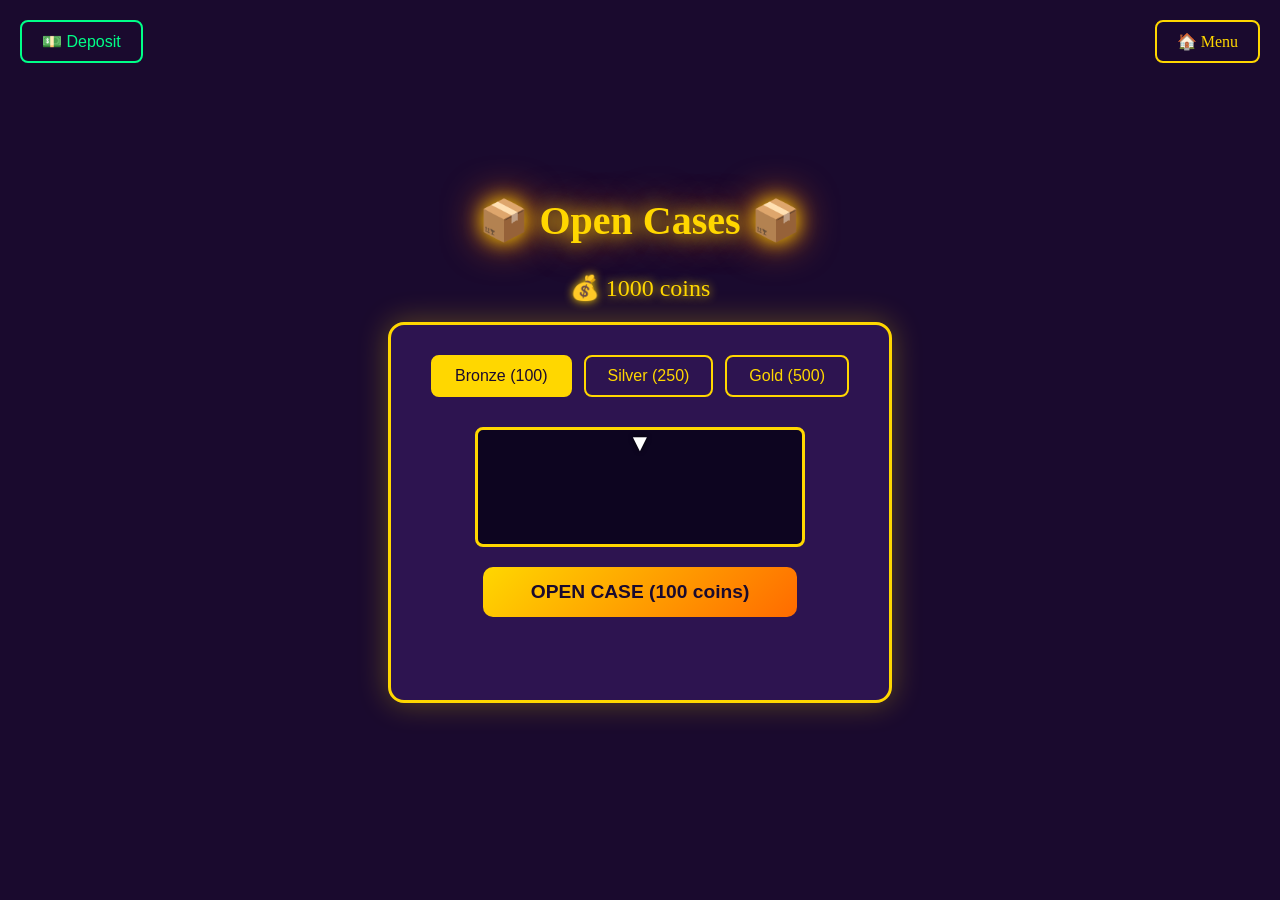
==== cases/cases.html @ 4122c58e "cs caseky" ====
<!DOCTYPE html>
<html lang="en">
<head>
  <meta charset="UTF-8">
  <meta name="viewport" content="width=device-width, initial-scale=1.0">
  <title>Cases – Gamba</title>
  <link rel="stylesheet" href="../style.css">
</head>
<body>

  <button class="deposit-btn" onclick="openDeposit()">💵 Deposit</button>
  <a href="../index.html" class="back-btn">🏠 Menu</a>

  <!-- Deposit Modal -->
  <div id="deposit-modal" class="modal-overlay" style="display:none;">
    <div class="modal">
      <h2>💰 Deposit Coins</h2>
      <p>Enter amount (min 100 – max 5000)</p>
      <input type="number" id="deposit-input" min="100" max="5000" placeholder="e.g. 500">
      <div id="deposit-error" class="modal-error"></div>
      <div class="modal-buttons">
        <button onclick="confirmDeposit()">Confirm</button>
        <button class="cancel" onclick="closeDeposit()">Cancel</button>
      </div>
    </div>
  </div>

  <h1>📦 Open Cases 📦</h1>

  <div class="coins">💰 <span id="coins">0</span> coins</div>

  <div class="game-card">

    <!-- Case selector -->
    <div class="case-select">
      <button class="active" onclick="selectCase(0)">Bronze (100)</button>
      <button onclick="selectCase(1)">Silver (250)</button>
      <button onclick="selectCase(2)">Gold (500)</button>
    </div>

    <!-- Scrolling strip -->
    <div class="case-viewport">
      <div class="case-pointer">▼</div>
      <div class="case-strip" id="case-strip"></div>
    </div>

    <button id="open-btn" class="action-btn" onclick="openCase()">OPEN CASE</button>
    <div id="case-result"></div>
  </div>

  <script src="../shared.js"></script>
  <script src="cases.js"></script>
</body>
</html>
---- style.css ----
* {
  margin: 0;
  padding: 0;
  box-sizing: border-box;
}

body {
  font-family: 'Georgia', serif;
  background: #1a0a2e;
  color: #ffd700;
  min-height: 100vh;
  display: flex;
  flex-direction: column;
  align-items: center;
  justify-content: center;
  position: relative;
}

h1 {
  font-size: 2.5rem;
  text-shadow: 0 0 20px #ffd700, 0 0 40px #ff6b00;
  margin-bottom: 30px;
  text-align: center;
}

/* ---- TOP BUTTONS ---- */
.deposit-btn {
  position: absolute;
  top: 20px;
  left: 20px;
  padding: 10px 20px;
  font-size: 1rem;
  border: 2px solid #00ff88;
  background: transparent;
  color: #00ff88;
  cursor: pointer;
  border-radius: 8px;
  transition: background 0.2s, color 0.2s;
  text-decoration: none;
}

.deposit-btn:hover {
  background: #00ff88;
  color: #1a0a2e;
}

.back-btn {
  position: absolute;
  top: 20px;
  right: 20px;
  padding: 10px 20px;
  font-size: 1rem;
  border: 2px solid #ffd700;
  background: transparent;
  color: #ffd700;
  cursor: pointer;
  border-radius: 8px;
  text-decoration: none;
  transition: background 0.2s, color 0.2s;
}

.back-btn:hover {
  background: #ffd700;
  color: #1a0a2e;
}

/* ---- MODAL ---- */
.modal-overlay {
  position: fixed;
  inset: 0;
  background: rgba(0, 0, 0, 0.7);
  display: flex;
  align-items: center;
  justify-content: center;
  z-index: 100;
}

.modal {
  background: #2d1450;
  border: 2px solid #00ff88;
  border-radius: 14px;
  padding: 30px 36px;
  text-align: center;
  color: #ffd700;
  min-width: 280px;
}

.modal h2 {
  font-size: 1.4rem;
  margin-bottom: 8px;
}

.modal p {
  font-size: 0.95rem;
  color: #aaa;
  margin-bottom: 16px;
}

.modal input {
  width: 100%;
  padding: 10px;
  font-size: 1.1rem;
  border: 2px solid #ffd700;
  border-radius: 8px;
  background: #0d0520;
  color: #ffd700;
  text-align: center;
  outline: none;
}

.modal-error {
  color: #ff4444;
  font-size: 0.9rem;
  min-height: 1.2em;
  margin-top: 8px;
}

.modal-buttons {
  display: flex;
  gap: 10px;
  margin-top: 16px;
  justify-content: center;
}

.modal-buttons button {
  padding: 10px 24px;
  font-size: 1rem;
  border: none;
  border-radius: 8px;
  background: #00ff88;
  color: #1a0a2e;
  cursor: pointer;
  font-weight: bold;
  transition: opacity 0.2s;
}

.modal-buttons button:hover { opacity: 0.85; }

.modal-buttons button.cancel {
  background: #444;
  color: #ccc;
}

/* ---- COINS ---- */
.coins {
  font-size: 1.5rem;
  margin-bottom: 20px;
  text-shadow: 0 0 10px #ffd700;
}

/* ---- WIN / LOSE ---- */
.win {
  color: #00ff88;
  text-shadow: 0 0 10px #00ff88;
}

.lose { color: #ff4444; }

/* ---- GAME CARD ---- */
.game-card {
  background: #2d1450;
  border: 3px solid #ffd700;
  border-radius: 16px;
  padding: 30px 40px;
  text-align: center;
  box-shadow: 0 0 30px rgba(255, 215, 0, 0.3);
}

/* ---- ACTION BUTTON ---- */
.action-btn {
  padding: 14px 48px;
  font-size: 1.2rem;
  font-weight: bold;
  border: none;
  border-radius: 10px;
  background: linear-gradient(135deg, #ffd700, #ff6b00);
  color: #1a0a2e;
  cursor: pointer;
  transition: transform 0.15s, box-shadow 0.15s;
}

.action-btn:hover {
  transform: scale(1.05);
  box-shadow: 0 0 20px rgba(255, 215, 0, 0.6);
}

.action-btn:disabled {
  opacity: 0.5;
  cursor: not-allowed;
  transform: none;
}

/* ---- BET INPUT ROW ---- */
.bet-row {
  display: flex;
  gap: 10px;
  justify-content: center;
  align-items: center;
  margin-bottom: 20px;
}

.bet-row input {
  width: 110px;
  padding: 8px;
  font-size: 1rem;
  border: 2px solid #ffd700;
  border-radius: 8px;
  background: #0d0520;
  color: #ffd700;
  text-align: center;
  outline: none;
}

.bet-row label {
  font-size: 1rem;
  color: #ffd700;
}

/* ---- MAIN PAGE ---- */
.games-grid {
  display: flex;
  gap: 24px;
  flex-wrap: wrap;
  justify-content: center;
}

.game-link {
  background: #2d1450;
  border: 3px solid #ffd700;
  border-radius: 16px;
  padding: 40px 50px;
  text-align: center;
  text-decoration: none;
  color: #ffd700;
  transition: transform 0.15s, box-shadow 0.15s;
  box-shadow: 0 0 20px rgba(255, 215, 0, 0.2);
  min-width: 180px;
}

.game-link:hover {
  transform: scale(1.06);
  box-shadow: 0 0 35px rgba(255, 215, 0, 0.5);
}

.game-link .icon {
  font-size: 4rem;
  display: block;
  margin-bottom: 12px;
}

.game-link .name {
  font-size: 1.3rem;
  font-weight: bold;
}

/* ---- SLOTS ---- */
.machine-select {
  display: flex;
  gap: 12px;
  margin-bottom: 30px;
}

.machine-select button {
  padding: 10px 22px;
  font-size: 1rem;
  border: 2px solid #ffd700;
  background: transparent;
  color: #ffd700;
  cursor: pointer;
  border-radius: 8px;
  transition: background 0.2s, color 0.2s;
}

.machine-select button:hover,
.machine-select button.active {
  background: #ffd700;
  color: #1a0a2e;
}

.reels {
  display: flex;
  gap: 10px;
  justify-content: center;
  margin-bottom: 24px;
}

.reel {
  width: 80px;
  height: 90px;
  background: #0d0520;
  border: 2px solid #ffd700;
  border-radius: 10px;
  display: flex;
  align-items: center;
  justify-content: center;
  font-size: 3rem;
  overflow: hidden;
}

.reel.spinning { animation: shake 0.1s infinite; }

@keyframes shake {
  0%, 100% { transform: translateY(-2px); }
  50% { transform: translateY(2px); }
}

#result {
  margin-top: 18px;
  font-size: 1.4rem;
  min-height: 1.6em;
}

/* ---- ROULETTE ---- */
.roulette-wheel {
  width: 180px;
  height: 180px;
  border-radius: 50%;
  border: 5px solid #ffd700;
  margin: 0 auto 20px;
  display: flex;
  align-items: center;
  justify-content: center;
  font-size: 3rem;
  box-shadow: 0 0 25px rgba(255, 215, 0, 0.4);
  transition: transform 3s cubic-bezier(0.2, 0.8, 0.3, 1);
  background: conic-gradient(
    #c00 0deg 19.5deg,
    #111 19.5deg 39deg,
    #c00 39deg 58.5deg,
    #111 58.5deg 78deg,
    #c00 78deg 97.5deg,
    #111 97.5deg 117deg,
    #c00 117deg 136.5deg,
    #111 136.5deg 156deg,
    #c00 156deg 175.5deg,
    #00aa00 175.5deg 185.1deg,
    #c00 185.1deg 204.6deg,
    #111 204.6deg 224.1deg,
    #c00 224.1deg 243.6deg,
    #111 243.6deg 263.1deg,
    #c00 263.1deg 282.6deg,
    #111 282.6deg 302.1deg,
    #c00 302.1deg 321.6deg,
    #111 321.6deg 341.1deg,
    #c00 341.1deg 360deg
  );
}

.roulette-wheel.spinning {
  animation: spin-wheel 3s cubic-bezier(0.2, 0.8, 0.3, 1) forwards;
}

@keyframes spin-wheel {
  from { transform: rotate(0deg); }
  to   { transform: rotate(1440deg); }
}

.bet-options {
  display: flex;
  gap: 10px;
  justify-content: center;
  margin-bottom: 20px;
  flex-wrap: wrap;
}

.bet-option {
  padding: 10px 20px;
  font-size: 1rem;
  border-radius: 8px;
  border: 2px solid #ffd700;
  background: transparent;
  color: #ffd700;
  cursor: pointer;
  transition: background 0.2s, color 0.2s;
}

.bet-option.red    { border-color: #ff4444; color: #ff4444; }
.bet-option.black  { border-color: #aaa;    color: #aaa; }
.bet-option.green  { border-color: #00ff88; color: #00ff88; }

.bet-option.active,
.bet-option:hover             { background: #ffd700; color: #1a0a2e; border-color: #ffd700; }
.bet-option.red.active,
.bet-option.red:hover         { background: #ff4444; color: #fff;    border-color: #ff4444; }
.bet-option.black.active,
.bet-option.black:hover       { background: #aaa;    color: #1a0a2e; border-color: #aaa; }
.bet-option.green.active,
.bet-option.green:hover       { background: #00ff88; color: #1a0a2e; border-color: #00ff88; }

#roulette-result {
  margin-top: 16px;
  font-size: 1.4rem;
  min-height: 1.6em;
}

/* ---- COINFLIP ---- */
.coin {
  width: 130px;
  height: 130px;
  border-radius: 50%;
  background: linear-gradient(135deg, #ffd700, #ff9900);
  border: 5px solid #ffd700;
  display: flex;
  align-items: center;
  justify-content: center;
  font-size: 3.5rem;
  margin: 0 auto 20px;
  box-shadow: 0 0 25px rgba(255, 215, 0, 0.5);
  transition: transform 0.15s;
  user-select: none;
}

.coin.flipping {
  animation: coin-flip 0.15s infinite linear;
}

@keyframes coin-flip {
  0%   { transform: scaleX(1); }
  50%  { transform: scaleX(0.1); }
  100% { transform: scaleX(1); }
}

.cf-options {
  display: flex;
  gap: 16px;
  justify-content: center;
  margin-bottom: 20px;
}

.cf-option {
  padding: 12px 30px;
  font-size: 1.1rem;
  border-radius: 8px;
  border: 2px solid #ffd700;
  background: transparent;
  color: #ffd700;
  cursor: pointer;
  transition: background 0.2s, color 0.2s;
}

.cf-option:hover,
.cf-option.active {
  background: #ffd700;
  color: #1a0a2e;
}

#cf-result {
  margin-top: 16px;
  font-size: 1.4rem;
  min-height: 1.6em;
}

/* ---- CASES ---- */
.case-select {
  display: flex;
  gap: 12px;
  margin-bottom: 30px;
  justify-content: center;
}

.case-select button {
  padding: 10px 22px;
  font-size: 1rem;
  border: 2px solid #ffd700;
  background: transparent;
  color: #ffd700;
  cursor: pointer;
  border-radius: 8px;
  transition: background 0.2s, color 0.2s;
}

.case-select button:hover,
.case-select button.active {
  background: #ffd700;
  color: #1a0a2e;
}

.case-viewport {
  width: 330px; /* 3 items of 100px + 10px gap */
  height: 120px;
  margin: 0 auto 20px;
  background: #0d0520;
  border: 3px solid #ffd700;
  border-radius: 8px;
  position: relative;
  overflow: hidden;
}

.case-pointer {
  position: absolute;
  top: 0;
  left: 50%;
  transform: translateX(-50%);
  color: #fff;
  font-size: 24px;
  z-index: 10;
  text-shadow: 0 0 5px #000;
}

.case-strip {
  display: flex;
  height: 100%;
  align-items: center;
  gap: 10px;
  padding: 0 10px;
}

.case-item {
  min-width: 100px;
  height: 100px;
  background: #1a0a2e;
  border: 2px solid #fff;
  border-radius: 8px;
  display: flex;
  flex-direction: column;
  align-items: center;
  justify-content: center;
  font-size: 1.2rem;
  font-weight: bold;
}

#case-result {
  margin-top: 18px;
  font-size: 1.4rem;
  min-height: 1.6em;
}
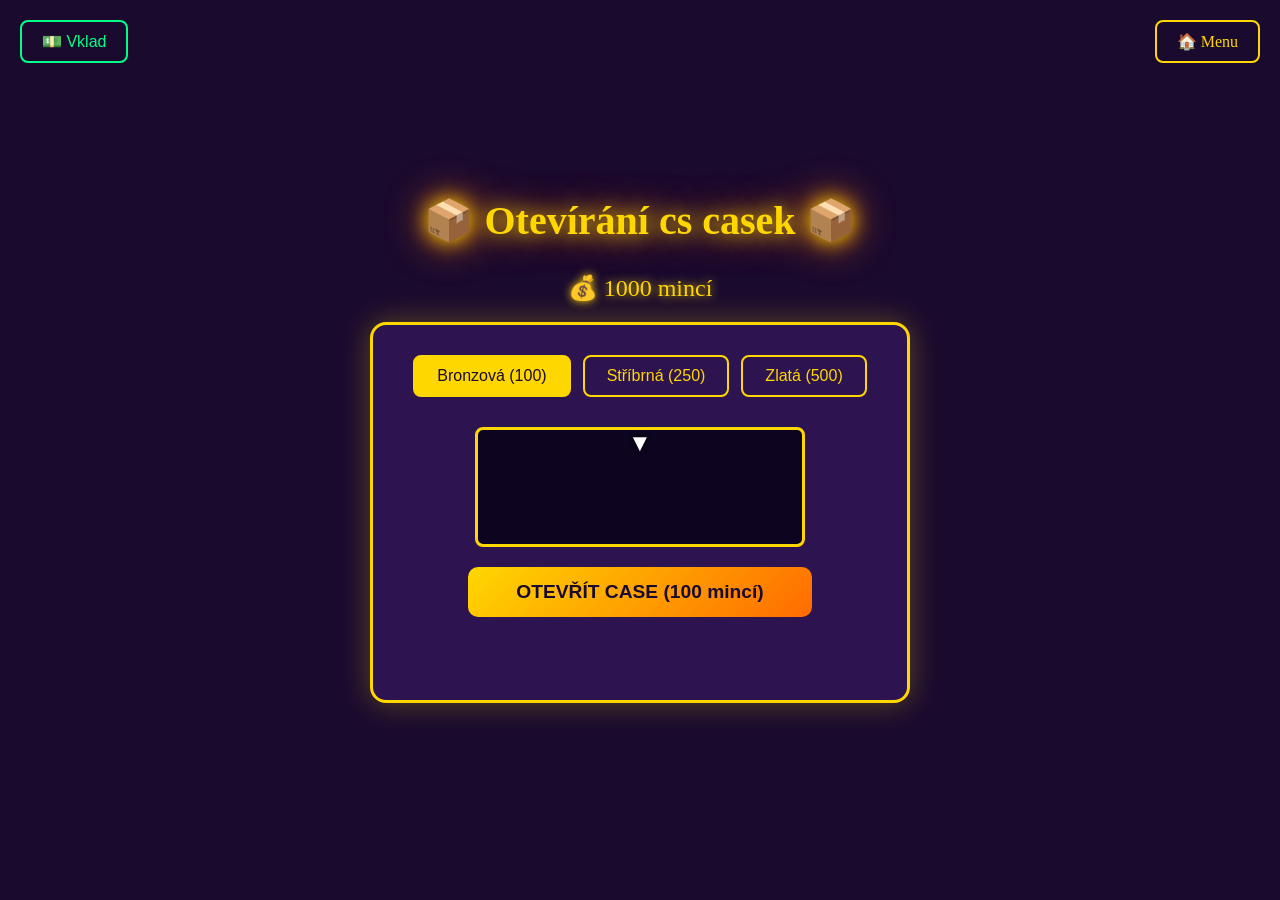
==== commit 0b756421: "feat: Localize application to Czech language - Changed HTML language attribute from English to Czech" ====
--- a/cases/cases.html
+++ b/cases/cases.html
@@ -1,50 +1,46 @@
 <!DOCTYPE html>
-<html lang="en">
+<html lang="cs">
 <head>
   <meta charset="UTF-8">
   <meta name="viewport" content="width=device-width, initial-scale=1.0">
-  <title>Cases – Gamba</title>
+  <title>cs caseky – Gamba</title>
   <link rel="stylesheet" href="../style.css">
 </head>
 <body>
 
-  <button class="deposit-btn" onclick="openDeposit()">💵 Deposit</button>
+  <button class="deposit-btn" onclick="openDeposit()">💵 Vklad</button>
   <a href="../index.html" class="back-btn">🏠 Menu</a>
 
-  <!-- Deposit Modal -->
   <div id="deposit-modal" class="modal-overlay" style="display:none;">
     <div class="modal">
-      <h2>💰 Deposit Coins</h2>
-      <p>Enter amount (min 100 – max 5000)</p>
-      <input type="number" id="deposit-input" min="100" max="5000" placeholder="e.g. 500">
+      <h2>💰 Vklad mincí</h2>
+      <p>Zadejte částku (min 100 – max 5000)</p>
+      <input type="number" id="deposit-input" min="100" max="5000" placeholder="např. 500">
       <div id="deposit-error" class="modal-error"></div>
       <div class="modal-buttons">
-        <button onclick="confirmDeposit()">Confirm</button>
-        <button class="cancel" onclick="closeDeposit()">Cancel</button>
+        <button onclick="confirmDeposit()">Potvrdit</button>
+        <button class="cancel" onclick="closeDeposit()">Zrušit</button>
       </div>
     </div>
   </div>
 
-  <h1>📦 Open Cases 📦</h1>
+  <h1>📦 Otevírání cs casek 📦</h1>
 
-  <div class="coins">💰 <span id="coins">0</span> coins</div>
+  <div class="coins">💰 <span id="coins">0</span> mincí</div>
 
   <div class="game-card">
-
-    <!-- Case selector -->
     <div class="case-select">
-      <button class="active" onclick="selectCase(0)">Bronze (100)</button>
-      <button onclick="selectCase(1)">Silver (250)</button>
-      <button onclick="selectCase(2)">Gold (500)</button>
+      <button class="active" onclick="selectCase(0)">Bronzová (100)</button>
+      <button onclick="selectCase(1)">Stříbrná (250)</button>
+      <button onclick="selectCase(2)">Zlatá (500)</button>
     </div>
 
-    <!-- Scrolling strip -->
     <div class="case-viewport">
       <div class="case-pointer">▼</div>
       <div class="case-strip" id="case-strip"></div>
     </div>
 
-    <button id="open-btn" class="action-btn" onclick="openCase()">OPEN CASE</button>
+    <button id="open-btn" class="action-btn" onclick="openCase()">OTEVŘÍT CASE</button>
     <div id="case-result"></div>
   </div>
 
--- a/style.css
+++ b/style.css
@@ -6,8 +6,8 @@
 
 body {
   font-family: 'Georgia', serif;
-  background: #1a0a2e;
-  color: #ffd700;
+  background: rgb(26, 10, 46);
+  color: gold;
   min-height: 100vh;
   display: flex;
   flex-direction: column;
@@ -18,21 +18,20 @@
 
 h1 {
   font-size: 2.5rem;
-  text-shadow: 0 0 20px #ffd700, 0 0 40px #ff6b00;
+  text-shadow: 0 0 20px gold, 0 0 40px rgb(255, 107, 0);
   margin-bottom: 30px;
   text-align: center;
 }
 
-/* ---- TOP BUTTONS ---- */
 .deposit-btn {
   position: absolute;
   top: 20px;
   left: 20px;
   padding: 10px 20px;
   font-size: 1rem;
-  border: 2px solid #00ff88;
+  border: 2px solid rgb(0, 255, 136);
   background: transparent;
-  color: #00ff88;
+  color: rgb(0, 255, 136);
   cursor: pointer;
   border-radius: 8px;
   transition: background 0.2s, color 0.2s;
@@ -40,8 +39,8 @@
 }
 
 .deposit-btn:hover {
-  background: #00ff88;
-  color: #1a0a2e;
+  background: rgb(0, 255, 136);
+  color: rgb(26, 10, 46);
 }
 
 .back-btn {
@@ -50,9 +49,9 @@
   right: 20px;
   padding: 10px 20px;
   font-size: 1rem;
-  border: 2px solid #ffd700;
+  border: 2px solid gold;
   background: transparent;
-  color: #ffd700;
+  color: gold;
   cursor: pointer;
   border-radius: 8px;
   text-decoration: none;
@@ -60,11 +59,10 @@
 }
 
 .back-btn:hover {
-  background: #ffd700;
-  color: #1a0a2e;
-}
-
-/* ---- MODAL ---- */
+  background: gold;
+  color: rgb(26, 10, 46);
+}
+
 .modal-overlay {
   position: fixed;
   inset: 0;
@@ -76,12 +74,12 @@
 }
 
 .modal {
-  background: #2d1450;
-  border: 2px solid #00ff88;
+  background: rgb(45, 20, 80);
+  border: 2px solid rgb(0, 255, 136);
   border-radius: 14px;
   padding: 30px 36px;
   text-align: center;
-  color: #ffd700;
+  color: gold;
   min-width: 280px;
 }
 
@@ -92,7 +90,7 @@
 
 .modal p {
   font-size: 0.95rem;
-  color: #aaa;
+  color: gray;
   margin-bottom: 16px;
 }
 
@@ -100,16 +98,16 @@
   width: 100%;
   padding: 10px;
   font-size: 1.1rem;
-  border: 2px solid #ffd700;
-  border-radius: 8px;
-  background: #0d0520;
-  color: #ffd700;
+  border: 2px solid gold;
+  border-radius: 8px;
+  background: rgb(13, 5, 32);
+  color: gold;
   text-align: center;
   outline: none;
 }
 
 .modal-error {
-  color: #ff4444;
+  color: rgb(255, 68, 68);
   font-size: 0.9rem;
   min-height: 1.2em;
   margin-top: 8px;
@@ -127,8 +125,8 @@
   font-size: 1rem;
   border: none;
   border-radius: 8px;
-  background: #00ff88;
-  color: #1a0a2e;
+  background: rgb(0, 255, 136);
+  color: rgb(26, 10, 46);
   cursor: pointer;
   font-weight: bold;
   transition: opacity 0.2s;
@@ -137,44 +135,40 @@
 .modal-buttons button:hover { opacity: 0.85; }
 
 .modal-buttons button.cancel {
-  background: #444;
-  color: #ccc;
-}
-
-/* ---- COINS ---- */
+  background: rgb(68, 68, 68);
+  color: lightgray;
+}
+
 .coins {
   font-size: 1.5rem;
   margin-bottom: 20px;
-  text-shadow: 0 0 10px #ffd700;
-}
-
-/* ---- WIN / LOSE ---- */
+  text-shadow: 0 0 10px gold;
+}
+
 .win {
-  color: #00ff88;
-  text-shadow: 0 0 10px #00ff88;
-}
-
-.lose { color: #ff4444; }
-
-/* ---- GAME CARD ---- */
+  color: rgb(0, 255, 136);
+  text-shadow: 0 0 10px rgb(0, 255, 136);
+}
+
+.lose { color: rgb(255, 68, 68); }
+
 .game-card {
-  background: #2d1450;
-  border: 3px solid #ffd700;
+  background: rgb(45, 20, 80);
+  border: 3px solid gold;
   border-radius: 16px;
   padding: 30px 40px;
   text-align: center;
   box-shadow: 0 0 30px rgba(255, 215, 0, 0.3);
 }
 
-/* ---- ACTION BUTTON ---- */
 .action-btn {
   padding: 14px 48px;
   font-size: 1.2rem;
   font-weight: bold;
   border: none;
   border-radius: 10px;
-  background: linear-gradient(135deg, #ffd700, #ff6b00);
-  color: #1a0a2e;
+  background: linear-gradient(135deg, gold, rgb(255, 107, 0));
+  color: rgb(26, 10, 46);
   cursor: pointer;
   transition: transform 0.15s, box-shadow 0.15s;
 }
@@ -190,7 +184,6 @@
   transform: none;
 }
 
-/* ---- BET INPUT ROW ---- */
 .bet-row {
   display: flex;
   gap: 10px;
@@ -203,20 +196,19 @@
   width: 110px;
   padding: 8px;
   font-size: 1rem;
-  border: 2px solid #ffd700;
-  border-radius: 8px;
-  background: #0d0520;
-  color: #ffd700;
+  border: 2px solid gold;
+  border-radius: 8px;
+  background: rgb(13, 5, 32);
+  color: gold;
   text-align: center;
   outline: none;
 }
 
 .bet-row label {
   font-size: 1rem;
-  color: #ffd700;
-}
-
-/* ---- MAIN PAGE ---- */
+  color: gold;
+}
+
 .games-grid {
   display: flex;
   gap: 24px;
@@ -225,13 +217,13 @@
 }
 
 .game-link {
-  background: #2d1450;
-  border: 3px solid #ffd700;
+  background: rgb(45, 20, 80);
+  border: 3px solid gold;
   border-radius: 16px;
   padding: 40px 50px;
   text-align: center;
   text-decoration: none;
-  color: #ffd700;
+  color: gold;
   transition: transform 0.15s, box-shadow 0.15s;
   box-shadow: 0 0 20px rgba(255, 215, 0, 0.2);
   min-width: 180px;
@@ -253,7 +245,6 @@
   font-weight: bold;
 }
 
-/* ---- SLOTS ---- */
 .machine-select {
   display: flex;
   gap: 12px;
@@ -263,9 +254,9 @@
 .machine-select button {
   padding: 10px 22px;
   font-size: 1rem;
-  border: 2px solid #ffd700;
+  border: 2px solid gold;
   background: transparent;
-  color: #ffd700;
+  color: gold;
   cursor: pointer;
   border-radius: 8px;
   transition: background 0.2s, color 0.2s;
@@ -273,8 +264,8 @@
 
 .machine-select button:hover,
 .machine-select button.active {
-  background: #ffd700;
-  color: #1a0a2e;
+  background: gold;
+  color: rgb(26, 10, 46);
 }
 
 .reels {
@@ -287,8 +278,8 @@
 .reel {
   width: 80px;
   height: 90px;
-  background: #0d0520;
-  border: 2px solid #ffd700;
+  background: rgb(13, 5, 32);
+  border: 2px solid gold;
   border-radius: 10px;
   display: flex;
   align-items: center;
@@ -310,12 +301,11 @@
   min-height: 1.6em;
 }
 
-/* ---- ROULETTE ---- */
 .roulette-wheel {
   width: 180px;
   height: 180px;
   border-radius: 50%;
-  border: 5px solid #ffd700;
+  border: 5px solid gold;
   margin: 0 auto 20px;
   display: flex;
   align-items: center;
@@ -324,25 +314,25 @@
   box-shadow: 0 0 25px rgba(255, 215, 0, 0.4);
   transition: transform 3s cubic-bezier(0.2, 0.8, 0.3, 1);
   background: conic-gradient(
-    #c00 0deg 19.5deg,
-    #111 19.5deg 39deg,
-    #c00 39deg 58.5deg,
-    #111 58.5deg 78deg,
-    #c00 78deg 97.5deg,
-    #111 97.5deg 117deg,
-    #c00 117deg 136.5deg,
-    #111 136.5deg 156deg,
-    #c00 156deg 175.5deg,
-    #00aa00 175.5deg 185.1deg,
-    #c00 185.1deg 204.6deg,
-    #111 204.6deg 224.1deg,
-    #c00 224.1deg 243.6deg,
-    #111 243.6deg 263.1deg,
-    #c00 263.1deg 282.6deg,
-    #111 282.6deg 302.1deg,
-    #c00 302.1deg 321.6deg,
-    #111 321.6deg 341.1deg,
-    #c00 341.1deg 360deg
+    red 0deg 19.5deg,
+    rgb(17, 17, 17) 19.5deg 39deg,
+    red 39deg 58.5deg,
+    rgb(17, 17, 17) 58.5deg 78deg,
+    red 78deg 97.5deg,
+    rgb(17, 17, 17) 97.5deg 117deg,
+    red 117deg 136.5deg,
+    rgb(17, 17, 17) 136.5deg 156deg,
+    red 156deg 175.5deg,
+    rgb(0, 170, 0) 175.5deg 185.1deg,
+    red 185.1deg 204.6deg,
+    rgb(17, 17, 17) 204.6deg 224.1deg,
+    red 224.1deg 243.6deg,
+    rgb(17, 17, 17) 243.6deg 263.1deg,
+    red 263.1deg 282.6deg,
+    rgb(17, 17, 17) 282.6deg 302.1deg,
+    red 302.1deg 321.6deg,
+    rgb(17, 17, 17) 321.6deg 341.1deg,
+    red 341.1deg 360deg
   );
 }
 
@@ -367,25 +357,25 @@
   padding: 10px 20px;
   font-size: 1rem;
   border-radius: 8px;
-  border: 2px solid #ffd700;
+  border: 2px solid gold;
   background: transparent;
-  color: #ffd700;
+  color: gold;
   cursor: pointer;
   transition: background 0.2s, color 0.2s;
 }
 
-.bet-option.red    { border-color: #ff4444; color: #ff4444; }
-.bet-option.black  { border-color: #aaa;    color: #aaa; }
-.bet-option.green  { border-color: #00ff88; color: #00ff88; }
+.bet-option.red    { border-color: rgb(255, 68, 68); color: rgb(255, 68, 68); }
+.bet-option.black  { border-color: gray;    color: gray; }
+.bet-option.green  { border-color: rgb(0, 255, 136); color: rgb(0, 255, 136); }
 
 .bet-option.active,
-.bet-option:hover             { background: #ffd700; color: #1a0a2e; border-color: #ffd700; }
+.bet-option:hover             { background: gold; color: rgb(26, 10, 46); border-color: gold; }
 .bet-option.red.active,
-.bet-option.red:hover         { background: #ff4444; color: #fff;    border-color: #ff4444; }
+.bet-option.red:hover         { background: rgb(255, 68, 68); color: white;    border-color: rgb(255, 68, 68); }
 .bet-option.black.active,
-.bet-option.black:hover       { background: #aaa;    color: #1a0a2e; border-color: #aaa; }
+.bet-option.black:hover       { background: gray;    color: rgb(26, 10, 46); border-color: gray; }
 .bet-option.green.active,
-.bet-option.green:hover       { background: #00ff88; color: #1a0a2e; border-color: #00ff88; }
+.bet-option.green:hover       { background: rgb(0, 255, 136); color: rgb(26, 10, 46); border-color: rgb(0, 255, 136); }
 
 #roulette-result {
   margin-top: 16px;
@@ -393,13 +383,12 @@
   min-height: 1.6em;
 }
 
-/* ---- COINFLIP ---- */
 .coin {
   width: 130px;
   height: 130px;
   border-radius: 50%;
-  background: linear-gradient(135deg, #ffd700, #ff9900);
-  border: 5px solid #ffd700;
+  background: linear-gradient(135deg, gold, rgb(255, 153, 0));
+  border: 5px solid gold;
   display: flex;
   align-items: center;
   justify-content: center;
@@ -431,17 +420,17 @@
   padding: 12px 30px;
   font-size: 1.1rem;
   border-radius: 8px;
-  border: 2px solid #ffd700;
+  border: 2px solid gold;
   background: transparent;
-  color: #ffd700;
+  color: gold;
   cursor: pointer;
   transition: background 0.2s, color 0.2s;
 }
 
 .cf-option:hover,
 .cf-option.active {
-  background: #ffd700;
-  color: #1a0a2e;
+  background: gold;
+  color: rgb(26, 10, 46);
 }
 
 #cf-result {
@@ -450,7 +439,6 @@
   min-height: 1.6em;
 }
 
-/* ---- CASES ---- */
 .case-select {
   display: flex;
   gap: 12px;
@@ -461,9 +449,9 @@
 .case-select button {
   padding: 10px 22px;
   font-size: 1rem;
-  border: 2px solid #ffd700;
+  border: 2px solid gold;
   background: transparent;
-  color: #ffd700;
+  color: gold;
   cursor: pointer;
   border-radius: 8px;
   transition: background 0.2s, color 0.2s;
@@ -471,16 +459,16 @@
 
 .case-select button:hover,
 .case-select button.active {
-  background: #ffd700;
-  color: #1a0a2e;
+  background: gold;
+  color: rgb(26, 10, 46);
 }
 
 .case-viewport {
-  width: 330px; /* 3 items of 100px + 10px gap */
+  width: 330px;
   height: 120px;
   margin: 0 auto 20px;
-  background: #0d0520;
-  border: 3px solid #ffd700;
+  background: rgb(13, 5, 32);
+  border: 3px solid gold;
   border-radius: 8px;
   position: relative;
   overflow: hidden;
@@ -491,10 +479,10 @@
   top: 0;
   left: 50%;
   transform: translateX(-50%);
-  color: #fff;
+  color: white;
   font-size: 24px;
   z-index: 10;
-  text-shadow: 0 0 5px #000;
+  text-shadow: 0 0 5px black;
 }
 
 .case-strip {
@@ -508,8 +496,8 @@
 .case-item {
   min-width: 100px;
   height: 100px;
-  background: #1a0a2e;
-  border: 2px solid #fff;
+  background: rgb(26, 10, 46);
+  border: 2px solid white;
   border-radius: 8px;
   display: flex;
   flex-direction: column;
